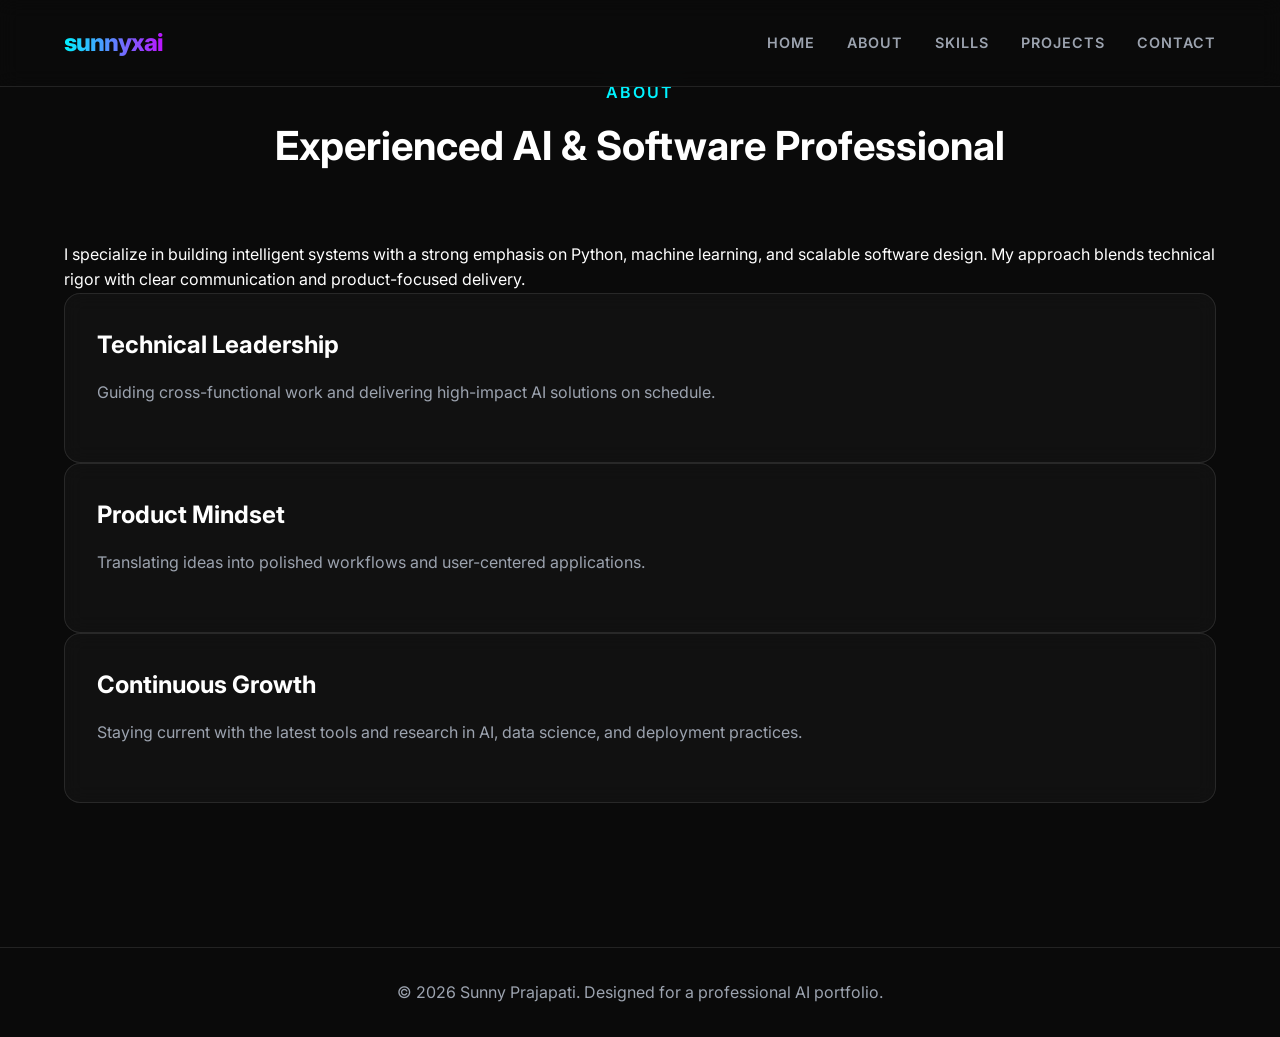
==== about.html @ 100609a6 "Add files via upload" ====
<!DOCTYPE html>
<html lang="en">
<head>
  <meta charset="UTF-8">
  <meta name="viewport" content="width=device-width, initial-scale=1.0">
  <title>About — Sunny Prajapati</title>
  <link rel="stylesheet" href="style.css">
</head>
<body>
  <header>
    <nav class="navbar">
      <div class="brand">sunnyxai</div>
      <ul class="nav-links">
        <li><a href="index.html">Home</a></li>
        <li><a href="about.html">About</a></li>
        <li><a href="skills.html">Skills</a></li>
        <li><a href="projects.html">Projects</a></li>
        <li><a href="contact.html">Contact</a></li>
      </ul>
    </nav>
  </header>
  <main>
    <section class="section section-light">
      <div class="section-header">
        <span>About</span>
        <h2>Experienced AI &amp; Software Professional</h2>
      </div>
      <p>I specialize in building intelligent systems with a strong emphasis on Python, machine learning, and scalable software design. My approach blends technical rigor with clear communication and product-focused delivery.</p>
      <div class="feature-grid">
        <div class="skill-card">
          <h3>Technical Leadership</h3>
          <p>Guiding cross-functional work and delivering high-impact AI solutions on schedule.</p>
        </div>
        <div class="skill-card">
          <h3>Product Mindset</h3>
          <p>Translating ideas into polished workflows and user-centered applications.</p>
        </div>
        <div class="skill-card">
          <h3>Continuous Growth</h3>
          <p>Staying current with the latest tools and research in AI, data science, and deployment practices.</p>
        </div>
      </div>
    </section>
  </main>
  <footer>
    <p>© 2026 Sunny Prajapati. Designed for a professional AI portfolio.</p>
  </footer>
</body>
</html>
---- style.css ----
/* style.css */
@import url('https://fonts.googleapis.com/css2?family=Inter:wght@300;400;600;800&display=swap');

:root {
  --bg-dark: #0a0a0a;
  --text-main: #ffffff;
  --text-muted: #9ca3af;
  --neon-blue: #00f3ff;
  --neon-purple: #bc13fe;
  --glass-bg: rgba(255, 255, 255, 0.03);
  --glass-border: rgba(255, 255, 255, 0.1);
}

* {
  margin: 0;
  padding: 0;
  box-sizing: border-box;
  font-family: 'Inter', sans-serif;
}

body {
  background-color: var(--bg-dark);
  color: var(--text-main);
  line-height: 1.6;
  overflow-x: hidden;
}

/* --- Navbar --- */
.navbar {
  position: fixed;
  top: 0;
  width: 100%;
  display: flex;
  justify-content: space-between;
  align-items: center;
  padding: 1.5rem 5%;
  background: rgba(10, 10, 10, 0.8);
  backdrop-filter: blur(10px);
  border-bottom: 1px solid var(--glass-border);
  z-index: 1000;
}

.brand {
  font-size: 1.5rem;
  font-weight: 800;
  letter-spacing: -1px;
  background: linear-gradient(90deg, var(--neon-blue), var(--neon-purple));
  -webkit-background-clip: text;
  -webkit-text-fill-color: transparent;
}

.nav-links {
  list-style: none;
  display: flex;
  gap: 2rem;
}

.nav-links a {
  text-decoration: none;
  color: var(--text-muted);
  font-weight: 600;
  font-size: 0.9rem;
  text-transform: uppercase;
  letter-spacing: 1px;
  transition: color 0.3s ease;
}

.nav-links a:hover {
  color: var(--neon-blue);
}

/* --- Hero Section --- */
.hero {
  min-height: 100vh;
  display: flex;
  align-items: center;
  justify-content: space-between;
  padding: 0 5%;
  background: radial-gradient(circle at top right, rgba(188, 19, 254, 0.1), transparent 40%);
}

.hero-copy {
  flex: 1;
  max-width: 600px;
}

.eyebrow {
  color: var(--neon-blue);
  font-weight: 600;
  text-transform: uppercase;
  letter-spacing: 2px;
  margin-bottom: 1rem;
}

.hero h1 {
  font-size: 4.5rem;
  font-weight: 800;
  line-height: 1.1;
  margin-bottom: 1.5rem;
}

.hero-text {
  color: var(--text-muted);
  font-size: 1.2rem;
  margin-bottom: 1rem;
}

.hero-tagline {
  font-size: 1.2rem;
  font-weight: 600;
  color: var(--neon-purple);
  margin-bottom: 2.5rem;
  min-height: 30px; /* Prevents layout shift during typing */
}

.hero-actions {
  display: flex;
  gap: 1rem;
}

.button {
  display: inline-block;
  padding: 0.8rem 2rem;
  border-radius: 50px;
  text-decoration: none;
  font-weight: 600;
  transition: all 0.3s ease;
}

.button:not(.button-secondary) {
  background-color: var(--neon-blue);
  color: #000;
  box-shadow: 0 0 15px rgba(0, 243, 255, 0.3);
}

.button:not(.button-secondary):hover {
  box-shadow: 0 0 25px rgba(0, 243, 255, 0.6);
  transform: translateY(-2px);
}

.button-secondary {
  border: 1px solid var(--neon-purple);
  color: var(--neon-purple);
  background: transparent;
}

.button-secondary:hover {
  background: var(--neon-purple);
  color: #fff;
  transform: translateY(-2px);
}

.hero-visual {
  flex: 1;
  display: flex;
  justify-content: center;
}

.profile-img {
  width: 350px;
  height: 350px;
  border-radius: 50%;
  object-fit: cover;
  border: 2px solid var(--glass-border);
  box-shadow: 0 0 30px rgba(188, 19, 254, 0.2);
}

/* --- Sections --- */
.section {
  padding: 5rem 5%;
}

.section-header {
  text-align: center;
  margin-bottom: 4rem;
}

.section-header span {
  color: var(--neon-blue);
  font-weight: 600;
  text-transform: uppercase;
  letter-spacing: 2px;
}

.section-header h2 {
  font-size: 2.5rem;
  margin-top: 0.5rem;
}

/* --- Grid & Cards --- */
.skill-grid {
  display: grid;
  grid-template-columns: repeat(auto-fit, minmax(250px, 1fr));
  gap: 2rem;
}

.skill-card {
  background: var(--glass-bg);
  border: 1px solid var(--glass-border);
  border-radius: 16px;
  padding: 2rem;
  backdrop-filter: blur(10px);
  transition: all 0.4s ease;
  display: flex;
  flex-direction: column;
  align-items: flex-start;
}

.skill-card:hover {
  transform: translateY(-10px);
  border-color: var(--neon-blue);
  box-shadow: 0 10px 30px rgba(0, 243, 255, 0.1);
}

.skill-card h3 {
  font-size: 1.5rem;
  margin-bottom: 1rem;
  color: #fff;
}

.skill-card p {
  color: var(--text-muted);
  margin-bottom: 1.5rem;
  flex-grow: 1;
}

/* --- Footer --- */
footer {
  text-align: center;
  padding: 2rem;
  color: var(--text-muted);
  border-top: 1px solid var(--glass-border);
  margin-top: 4rem;
}

/* --- Responsive --- */
@media (max-width: 768px) {
  .hero {
    flex-direction: column;
    text-align: center;
    padding-top: 8rem;
  }
  
  .hero h1 {
    font-size: 3rem;
  }
  
  .hero-actions {
    justify-content: center;
  }
  
  .hero-visual {
    margin-top: 3rem;
  }
  
  .profile-img {
    width: 250px;
    height: 250px;
  }
  
  .nav-links {
    display: none; /* Add a hamburger menu later for mobile */
  }
}
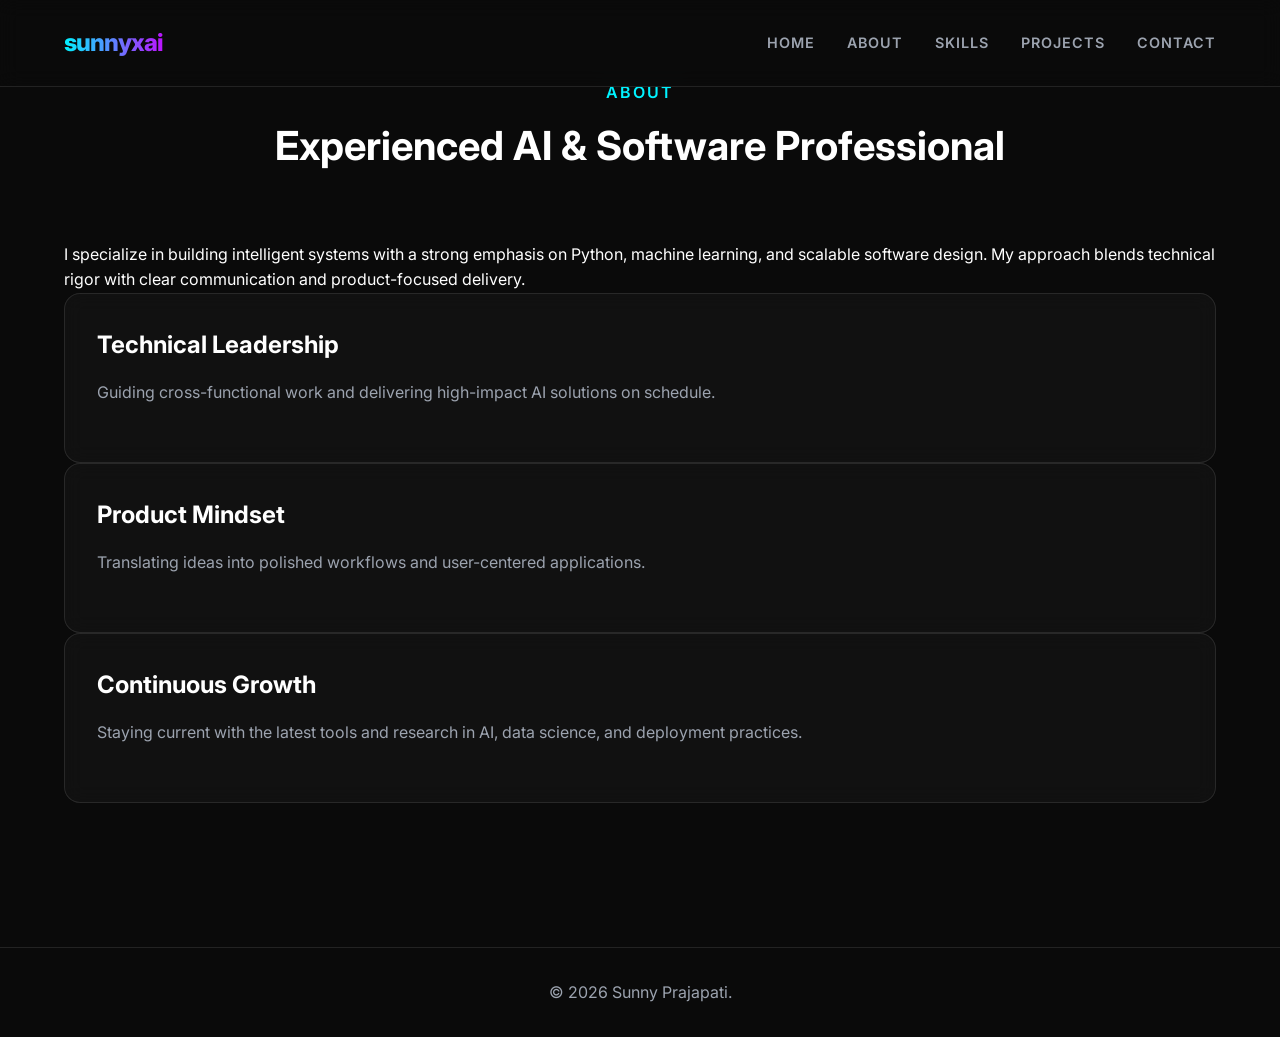
==== commit 67ab403e: "Update about.html" ====
--- a/about.html
+++ b/about.html
@@ -43,7 +43,7 @@
     </section>
   </main>
   <footer>
-    <p>© 2026 Sunny Prajapati. Designed for a professional AI portfolio.</p>
+    <p>© 2026 Sunny Prajapati.</p>
   </footer>
 </body>
 </html>
--- a/style.css
+++ b/style.css
@@ -261,4 +261,128 @@
   .nav-links {
     display: none; /* Add a hamburger menu later for mobile */
   }
-}+}
+/* ================= CONTACT PAGE ================= */
+
+.contact-grid {
+  display: flex;
+  gap: 1.5rem;
+  margin: 2rem 0;
+  flex-wrap: wrap;
+}
+
+.contact-card {
+  flex: 1;
+  min-width: 220px;
+  padding: 1.5rem;
+  border-radius: 14px;
+  text-decoration: none;
+  color: var(--text-main);
+  background: var(--glass-bg);
+  border: 1px solid var(--glass-border);
+  backdrop-filter: blur(10px);
+  transition: 0.3s;
+}
+
+.contact-card:hover {
+  transform: translateY(-5px);
+  border-color: var(--neon-purple);
+  box-shadow: 0 0 20px rgba(188, 19, 254, 0.2);
+}
+
+/* ================= CONTACT FORM ================= */
+
+.contact-form {
+  margin-top: 2rem;
+  display: flex;
+  flex-direction: column;
+  gap: 1rem;
+}
+
+.contact-form input,
+.contact-form textarea {
+  padding: 0.9rem 1rem;
+  border-radius: 10px;
+  border: 1px solid var(--glass-border);
+  background: rgba(255,255,255,0.02);
+  color: white;
+  outline: none;
+  transition: 0.3s;
+}
+
+.contact-form input:focus,
+.contact-form textarea:focus {
+  border-color: var(--neon-blue);
+  box-shadow: 0 0 10px rgba(0,243,255,0.2);
+}
+
+.contact-form button {
+  padding: 0.9rem;
+  border-radius: 50px;
+  border: none;
+  background: var(--neon-blue);
+  color: black;
+  font-weight: 600;
+  cursor: pointer;
+  transition: 0.3s;
+}
+
+.contact-form button:hover {
+  box-shadow: 0 0 20px rgba(0,243,255,0.5);
+  transform: translateY(-2px);
+}
+
+/* ================= PROJECT CARDS ================= */
+
+.project-card {
+  background: var(--glass-bg);
+  border: 1px solid var(--glass-border);
+  border-radius: 16px;
+  padding: 1.5rem;
+  transition: 0.4s;
+}
+
+.project-card:hover {
+  transform: translateY(-10px) scale(1.02);
+  border-color: var(--neon-blue);
+  box-shadow: 0 10px 30px rgba(0,243,255,0.2);
+}
+
+.project-card h3 {
+  margin-bottom: 0.5rem;
+}
+
+.project-card p {
+  color: var(--text-muted);
+  margin-bottom: 1rem;
+}
+
+.project-card a {
+  color: var(--neon-blue);
+  text-decoration: none;
+  font-weight: 600;
+}
+
+/* ================= ANIMATIONS ================= */
+
+.fade-in {
+  animation: fadeIn 1s ease forwards;
+  opacity: 0;
+}
+
+@keyframes fadeIn {
+  to {
+    opacity: 1;
+  }
+}
+
+/* ================= SCROLLBAR ================= */
+
+::-webkit-scrollbar {
+  width: 8px;
+}
+
+::-webkit-scrollbar-thumb {
+  background: linear-gradient(var(--neon-blue), var(--neon-purple));
+  border-radius: 10px;
+}
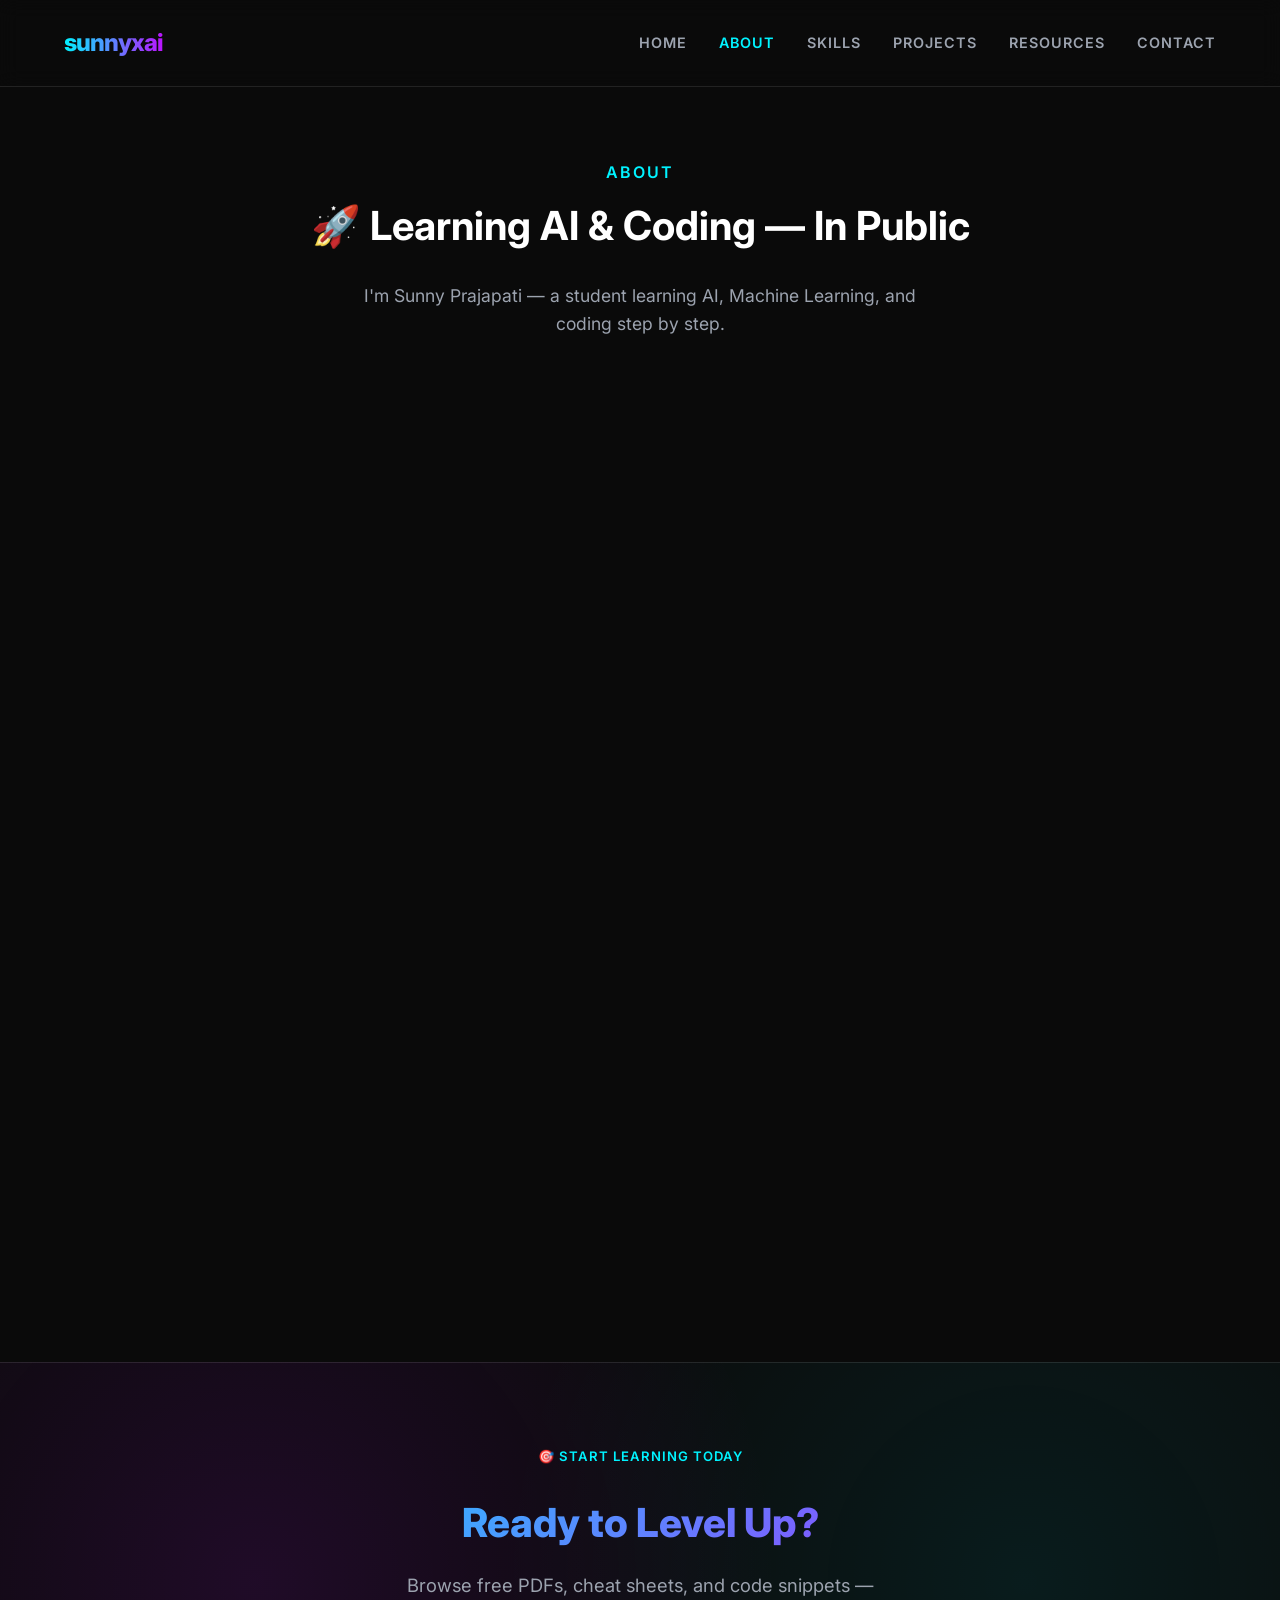
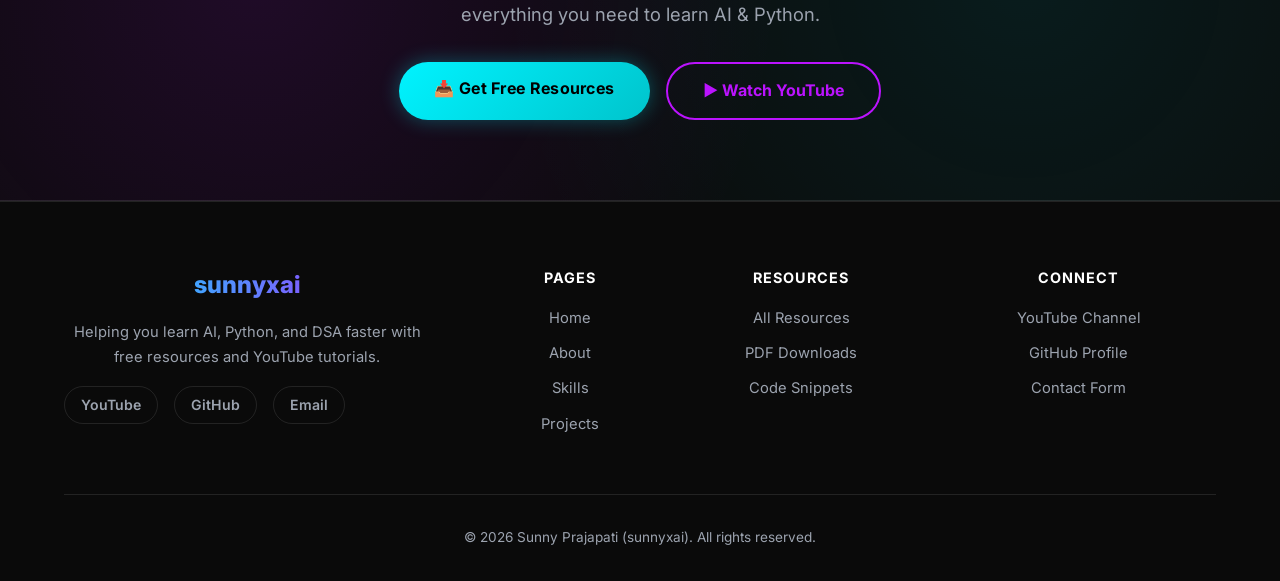
==== commit 40b970f0: "Update about.html" ====
--- a/about.html
+++ b/about.html
@@ -3,47 +3,141 @@
 <head>
   <meta charset="UTF-8">
   <meta name="viewport" content="width=device-width, initial-scale=1.0">
-  <title>About — Sunny Prajapati</title>
+
+  <!-- SEO -->
+  <title>About — sunnyxai | I Help You Learn AI & Python Faster</title>
+  <meta name="description" content="Learn why Sunny Prajapati creates free AI, Python, and DSA content. Audience-focused education through YouTube tutorials and open-source resources.">
+  <meta name="author" content="Sunny Prajapati">
+
   <link rel="stylesheet" href="style.css">
 </head>
 <body>
+
+  <!-- ================= NAVBAR ================= -->
   <header>
     <nav class="navbar">
       <div class="brand">sunnyxai</div>
       <ul class="nav-links">
         <li><a href="index.html">Home</a></li>
-        <li><a href="about.html">About</a></li>
+        <li><a href="about.html" class="active">About</a></li>
         <li><a href="skills.html">Skills</a></li>
         <li><a href="projects.html">Projects</a></li>
+        <li><a href="resources.html">Resources</a></li>
         <li><a href="contact.html">Contact</a></li>
       </ul>
     </nav>
   </header>
+
   <main>
+    <!-- ================= HERO SECTION ================= -->
     <section class="section section-light">
       <div class="section-header">
         <span>About</span>
-        <h2>Experienced AI &amp; Software Professional</h2>
+        <h2>🚀 Learning AI & Coding — In Public</h2>
       </div>
-      <p>I specialize in building intelligent systems with a strong emphasis on Python, machine learning, and scalable software design. My approach blends technical rigor with clear communication and product-focused delivery.</p>
-      <div class="feature-grid">
-        <div class="skill-card">
-          <h3>Technical Leadership</h3>
-          <p>Guiding cross-functional work and delivering high-impact AI solutions on schedule.</p>
+
+      <p class="section-description">I'm Sunny Prajapati — a student learning AI, Machine Learning, and coding step by step.</p>
+
+      <div class="skill-grid">
+        <div class="skill-card card-hover reveal">
+          <h3>🤷 Not an Expert</h3>
+          <p>I'm not an expert. I'm figuring things out, making mistakes, and improving every day. And that's exactly why this works.</p>
         </div>
-        <div class="skill-card">
-          <h3>Product Mindset</h3>
-          <p>Translating ideas into polished workflows and user-centered applications.</p>
+        <div class="skill-card card-hover reveal">
+          <h3>📝 Learning in Public</h3>
+          <p>Here, I share everything I learn — notes, resources, code, and real struggles. No gatekeeping, no fluff.</p>
         </div>
-        <div class="skill-card">
-          <h3>Continuous Growth</h3>
-          <p>Staying current with the latest tools and research in AI, data science, and deployment practices.</p>
+        <div class="skill-card card-hover reveal">
+          <h3>💡 You're Not Alone</h3>
+          <p>If you're confused or stuck, you're not alone. I've been there too — and I'm documenting the way out.</p>
+        </div>
+      </div>
+    </section>
+
+    <!-- ================= JOURNEY TIMELINE ================= -->
+    <section class="section reveal">
+      <div class="section-header">
+        <span>📈 Timeline</span>
+        <h2>My Journey</h2>
+      </div>
+      <div class="skill-grid">
+        <div class="skill-card card-hover">
+          <h3>Day 1</h3>
+          <p>Started Python — wrote my first "Hello, World!" and felt like a hacker. 🐍</p>
+        </div>
+        <div class="skill-card card-hover">
+          <h3>Day 30</h3>
+          <p>Built my first project — messy code, but it worked. That feeling was everything. 🛠️</p>
+        </div>
+        <div class="skill-card card-hover">
+          <h3>Day 100</h3>
+          <p>Learning Machine Learning — understanding data, models, and how AI actually works. 🧠</p>
+        </div>
+      </div>
+
+      <div style="text-align: center; margin-top: 3rem;">
+        <div class="cta-buttons">
+          <a class="btn-primary" href="resources.html">📥 Start Learning</a>
+          <a class="btn-secondary" href="https://www.youtube.com/@sunnyxaii" target="_blank">▶ Follow My Journey</a>
         </div>
       </div>
     </section>
   </main>
-  <footer>
-    <p>© 2026 Sunny Prajapati.</p>
+
+  <!-- ================= CTA BANNER ================= -->
+  <section class="cta-section">
+    <span class="cta-badge">🎯 START LEARNING TODAY</span>
+    <h2>Ready to Level Up?</h2>
+    <p>Browse free PDFs, cheat sheets, and code snippets — everything you need to learn AI & Python.</p>
+    <div class="cta-buttons">
+      <a class="btn-primary" href="resources.html">📥 Get Free Resources</a>
+      <a class="btn-secondary" href="https://www.youtube.com/@sunnyxaii" target="_blank">▶ Watch YouTube</a>
+    </div>
+  </section>
+
+  <!-- ================= RICH FOOTER ================= -->
+  <footer class="rich-footer">
+    <div class="footer-grid">
+      <div class="footer-col">
+        <div class="footer-brand">sunnyxai</div>
+        <p>Helping you learn AI, Python, and DSA faster with free resources and YouTube tutorials.</p>
+        <div class="footer-social">
+          <a href="https://www.youtube.com/@sunnyxaii" target="_blank">YouTube</a>
+          <a href="https://github.com/sunnyxai" target="_blank">GitHub</a>
+          <a href="mailto:24amtics387@gmail.com">Email</a>
+        </div>
+      </div>
+      <div class="footer-col">
+        <h4>Pages</h4>
+        <ul>
+          <li><a href="index.html">Home</a></li>
+          <li><a href="about.html">About</a></li>
+          <li><a href="skills.html">Skills</a></li>
+          <li><a href="projects.html">Projects</a></li>
+        </ul>
+      </div>
+      <div class="footer-col">
+        <h4>Resources</h4>
+        <ul>
+          <li><a href="resources.html">All Resources</a></li>
+          <li><a href="resources.html#resource-grid">PDF Downloads</a></li>
+          <li><a href="resources.html">Code Snippets</a></li>
+        </ul>
+      </div>
+      <div class="footer-col">
+        <h4>Connect</h4>
+        <ul>
+          <li><a href="https://www.youtube.com/@sunnyxaii" target="_blank">YouTube Channel</a></li>
+          <li><a href="https://github.com/sunnyxai" target="_blank">GitHub Profile</a></li>
+          <li><a href="contact.html">Contact Form</a></li>
+        </ul>
+      </div>
+    </div>
+    <div class="footer-bottom">
+      <p>&copy; 2026 Sunny Prajapati (sunnyxai). All rights reserved.</p>
+    </div>
   </footer>
+
+  <script src="script.js"></script>
 </body>
 </html>
--- a/style.css
+++ b/style.css
@@ -6,7 +6,7 @@
   --text-main: #ffffff;
   --text-muted: #9ca3af;
   --neon-blue: #00f3ff;
-  --neon-purple: #bc13fe;
+  --neon-purple: #bb13fe;
   --glass-bg: rgba(255, 255, 255, 0.03);
   --glass-border: rgba(255, 255, 255, 0.1);
 }
@@ -23,6 +23,7 @@
   color: var(--text-main);
   line-height: 1.6;
   overflow-x: hidden;
+  padding-top: 5rem; /* Clear the fixed navbar */
 }
 
 /* --- Navbar --- */
@@ -76,6 +77,7 @@
   align-items: center;
   justify-content: space-between;
   padding: 0 5%;
+  margin-top: -5rem; /* Negate body padding for full-bleed hero */
   background: radial-gradient(circle at top right, rgba(188, 19, 254, 0.1), transparent 40%);
 }
 
@@ -386,3 +388,794 @@
   background: linear-gradient(var(--neon-blue), var(--neon-purple));
   border-radius: 10px;
 }
+
+/* ================= RESOURCES PAGE ================= */
+
+/* --- Resources Hero --- */
+.resources-hero {
+  min-height: 50vh;
+  display: flex;
+  align-items: center;
+  justify-content: center;
+  text-align: center;
+  padding: 8rem 5% 3rem;
+  background:
+    radial-gradient(circle at 30% 20%, rgba(0, 243, 255, 0.08), transparent 50%),
+    radial-gradient(circle at 70% 80%, rgba(188, 19, 254, 0.08), transparent 50%);
+}
+
+.resources-hero-content {
+  max-width: 700px;
+}
+
+.resources-hero h1 {
+  font-size: 3.8rem;
+  font-weight: 800;
+  line-height: 1.1;
+  margin-bottom: 1rem;
+  background: linear-gradient(135deg, var(--neon-blue), var(--neon-purple));
+  -webkit-background-clip: text;
+  -webkit-text-fill-color: transparent;
+}
+
+/* --- Filter & Search Bar --- */
+.filter-bar {
+  display: flex;
+  justify-content: space-between;
+  align-items: center;
+  flex-wrap: wrap;
+  gap: 1rem;
+  margin-bottom: 3rem;
+}
+
+.filter-buttons {
+  display: flex;
+  gap: 0.6rem;
+  flex-wrap: wrap;
+}
+
+.filter-btn {
+  padding: 0.55rem 1.4rem;
+  border-radius: 50px;
+  border: 1px solid var(--glass-border);
+  background: var(--glass-bg);
+  color: var(--text-muted);
+  font-family: 'Inter', sans-serif;
+  font-weight: 600;
+  font-size: 0.85rem;
+  cursor: pointer;
+  transition: all 0.3s ease;
+  text-transform: uppercase;
+  letter-spacing: 0.5px;
+}
+
+.filter-btn:hover {
+  border-color: var(--neon-blue);
+  color: var(--neon-blue);
+}
+
+.filter-btn.active {
+  background: linear-gradient(135deg, var(--neon-blue), var(--neon-purple));
+  color: #000;
+  border-color: transparent;
+  box-shadow: 0 0 18px rgba(0, 243, 255, 0.25);
+}
+
+.search-wrapper {
+  flex-shrink: 0;
+}
+
+.search-input {
+  padding: 0.6rem 1.2rem;
+  border-radius: 50px;
+  border: 1px solid var(--glass-border);
+  background: var(--glass-bg);
+  color: var(--text-main);
+  font-family: 'Inter', sans-serif;
+  font-size: 0.9rem;
+  width: 240px;
+  outline: none;
+  transition: all 0.3s ease;
+}
+
+.search-input::placeholder {
+  color: var(--text-muted);
+}
+
+.search-input:focus {
+  border-color: var(--neon-blue);
+  box-shadow: 0 0 12px rgba(0, 243, 255, 0.15);
+  width: 280px;
+}
+
+/* --- Resource Cards Grid --- */
+.resource-grid {
+  display: grid;
+  grid-template-columns: repeat(auto-fill, minmax(300px, 1fr));
+  gap: 2rem;
+}
+
+.resource-card {
+  background: var(--glass-bg);
+  border: 1px solid var(--glass-border);
+  border-radius: 16px;
+  padding: 2rem;
+  backdrop-filter: blur(10px);
+  display: flex;
+  flex-direction: column;
+  transition: all 0.4s cubic-bezier(0.25, 0.46, 0.45, 0.94);
+  opacity: 1;
+  transform: translateY(0);
+}
+
+.resource-card.animated {
+  opacity: 0;
+  transform: translateY(30px);
+}
+
+.resource-card.visible {
+  opacity: 1;
+  transform: translateY(0);
+}
+
+.resource-card:hover {
+  transform: translateY(-8px);
+  border-color: var(--neon-blue);
+  box-shadow: 0 12px 40px rgba(0, 243, 255, 0.12);
+}
+
+.resource-card.hidden {
+  display: none;
+}
+
+.resource-icon {
+  font-size: 2.5rem;
+  margin-bottom: 1rem;
+  line-height: 1;
+}
+
+.resource-card h3 {
+  font-size: 1.3rem;
+  margin-bottom: 0.6rem;
+  color: #fff;
+}
+
+.resource-card p {
+  color: var(--text-muted);
+  font-size: 0.95rem;
+  margin-bottom: 1.2rem;
+  flex-grow: 1;
+}
+
+/* --- Tags --- */
+.resource-tags {
+  display: flex;
+  flex-wrap: wrap;
+  gap: 0.5rem;
+  margin-bottom: 1.4rem;
+}
+
+.resource-tag {
+  padding: 0.25rem 0.75rem;
+  border-radius: 50px;
+  font-size: 0.72rem;
+  font-weight: 600;
+  text-transform: uppercase;
+  letter-spacing: 0.5px;
+}
+
+.tag-video {
+  background: rgba(0, 243, 255, 0.12);
+  color: var(--neon-blue);
+  border: 1px solid rgba(0, 243, 255, 0.25);
+}
+
+.tag-beginner {
+  background: rgba(16, 185, 129, 0.12);
+  color: #10b981;
+  border: 1px solid rgba(16, 185, 129, 0.25);
+}
+
+.tag-advanced {
+  background: rgba(188, 19, 254, 0.12);
+  color: var(--neon-purple);
+  border: 1px solid rgba(188, 19, 254, 0.25);
+}
+
+/* --- Download Button --- */
+.download-btn {
+  display: inline-flex;
+  align-items: center;
+  gap: 0.5rem;
+  padding: 0.65rem 1.5rem;
+  border-radius: 50px;
+  text-decoration: none;
+  font-weight: 600;
+  font-size: 0.88rem;
+  background: linear-gradient(135deg, var(--neon-blue), #00c4cc);
+  color: #000;
+  transition: all 0.3s ease;
+  align-self: flex-start;
+  box-shadow: 0 0 12px rgba(0, 243, 255, 0.2);
+}
+
+.download-btn:hover {
+  box-shadow: 0 0 25px rgba(0, 243, 255, 0.45);
+  transform: translateY(-2px);
+}
+
+.download-btn span {
+  font-size: 1.1rem;
+  font-weight: 800;
+}
+
+/* --- Code Snippet Section --- */
+.snippet-section {
+  border-top: 1px solid var(--glass-border);
+}
+
+.snippet-card {
+  background: var(--glass-bg);
+  border: 1px solid var(--glass-border);
+  border-radius: 16px;
+  margin-bottom: 2rem;
+  overflow: hidden;
+  transition: all 0.4s ease;
+}
+
+.snippet-card:hover {
+  border-color: var(--neon-purple);
+  box-shadow: 0 8px 30px rgba(188, 19, 254, 0.1);
+}
+
+.snippet-header {
+  display: flex;
+  justify-content: space-between;
+  align-items: flex-start;
+  padding: 1.5rem 1.5rem 0;
+  gap: 1rem;
+}
+
+.snippet-header h3 {
+  font-size: 1.15rem;
+  color: #fff;
+  margin-bottom: 0.3rem;
+}
+
+.snippet-header p {
+  color: var(--text-muted);
+  font-size: 0.88rem;
+}
+
+/* --- Copy Button --- */
+.copy-btn {
+  padding: 0.45rem 1rem;
+  border-radius: 8px;
+  border: 1px solid var(--glass-border);
+  background: var(--glass-bg);
+  color: var(--text-muted);
+  font-family: 'Inter', sans-serif;
+  font-size: 0.8rem;
+  font-weight: 600;
+  cursor: pointer;
+  transition: all 0.3s ease;
+  white-space: nowrap;
+  flex-shrink: 0;
+}
+
+.copy-btn:hover {
+  border-color: var(--neon-blue);
+  color: var(--neon-blue);
+}
+
+.copy-btn.copied {
+  background: var(--neon-blue);
+  color: #000;
+  border-color: var(--neon-blue);
+}
+
+/* Prism overrides to match our theme */
+.snippet-card pre {
+  margin: 0;
+  border-radius: 0 0 16px 16px;
+}
+
+.snippet-card pre[class*="language-"] {
+  margin: 1rem 0 0;
+  background: rgba(0, 0, 0, 0.4);
+  border-radius: 0 0 16px 16px;
+  font-size: 0.88rem;
+}
+
+/* --- No Results Message --- */
+.no-results {
+  grid-column: 1 / -1;
+  text-align: center;
+  padding: 3rem;
+  color: var(--text-muted);
+  font-size: 1.1rem;
+}
+
+/* --- Resources Responsive --- */
+@media (max-width: 768px) {
+  .resources-hero h1 {
+    font-size: 2.5rem;
+  }
+
+  .filter-bar {
+    flex-direction: column;
+    align-items: stretch;
+  }
+
+  .search-input {
+    width: 100%;
+  }
+
+  .search-input:focus {
+    width: 100%;
+  }
+
+  .resource-grid {
+    grid-template-columns: 1fr;
+  }
+
+  .snippet-header {
+    flex-direction: column;
+  }
+
+  .copy-btn {
+    align-self: flex-end;
+  }
+}
+
+/* --- Active nav link style --- */
+.nav-links a.active {
+  color: var(--neon-blue);
+}
+
+/* ================= CONVERSION FUNNEL SYSTEM ================= */
+
+/* --- Smooth Scroll --- */
+html {
+  scroll-behavior: smooth;
+}
+
+/* --- Reusable Button Classes --- */
+.btn-primary {
+  display: inline-block;
+  padding: 0.9rem 2.2rem;
+  border-radius: 50px;
+  text-decoration: none;
+  font-weight: 700;
+  font-size: 1rem;
+  background: linear-gradient(135deg, var(--neon-blue), #00c4cc);
+  color: #000;
+  box-shadow: 0 0 20px rgba(0, 243, 255, 0.3);
+  transition: all 0.3s ease;
+  border: none;
+  cursor: pointer;
+  font-family: 'Inter', sans-serif;
+  letter-spacing: 0.3px;
+}
+
+.btn-primary:hover {
+  box-shadow: 0 0 35px rgba(0, 243, 255, 0.55);
+  transform: translateY(-3px);
+}
+
+.btn-secondary {
+  display: inline-block;
+  padding: 0.9rem 2.2rem;
+  border-radius: 50px;
+  text-decoration: none;
+  font-weight: 700;
+  font-size: 1rem;
+  background: transparent;
+  color: var(--neon-purple);
+  border: 2px solid var(--neon-purple);
+  transition: all 0.3s ease;
+  cursor: pointer;
+  font-family: 'Inter', sans-serif;
+}
+
+.btn-secondary:hover {
+  background: var(--neon-purple);
+  color: #fff;
+  transform: translateY(-3px);
+  box-shadow: 0 0 25px rgba(188, 19, 254, 0.4);
+}
+
+/* --- CTA Section (YouTube Banner) — Used on every page --- */
+.cta-section {
+  text-align: center;
+  padding: 5rem 5%;
+  background:
+    radial-gradient(circle at 20% 50%, rgba(188, 19, 254, 0.12), transparent 50%),
+    radial-gradient(circle at 80% 50%, rgba(0, 243, 255, 0.08), transparent 50%);
+  border-top: 1px solid var(--glass-border);
+  border-bottom: 1px solid var(--glass-border);
+}
+
+.cta-section h2 {
+  font-size: 2.5rem;
+  font-weight: 800;
+  margin-bottom: 1rem;
+  background: linear-gradient(135deg, var(--neon-blue), var(--neon-purple));
+  -webkit-background-clip: text;
+  -webkit-text-fill-color: transparent;
+}
+
+.cta-section p {
+  color: var(--text-muted);
+  font-size: 1.15rem;
+  max-width: 550px;
+  margin: 0 auto 2rem;
+}
+
+.cta-section .cta-buttons {
+  display: flex;
+  gap: 1rem;
+  justify-content: center;
+  flex-wrap: wrap;
+}
+
+.cta-badge {
+  display: inline-block;
+  font-size: 0.82rem;
+  font-weight: 600;
+  color: var(--neon-blue);
+  margin-bottom: 1.5rem;
+  letter-spacing: 1px;
+}
+
+/* --- Social Proof / Stats Bar --- */
+.stats-bar {
+  display: flex;
+  justify-content: center;
+  gap: 3rem;
+  padding: 3rem 5%;
+  flex-wrap: wrap;
+  border-bottom: 1px solid var(--glass-border);
+}
+
+.stat-item {
+  text-align: center;
+}
+
+.stat-number {
+  font-size: 2.5rem;
+  font-weight: 800;
+  background: linear-gradient(135deg, var(--neon-blue), var(--neon-purple));
+  -webkit-background-clip: text;
+  -webkit-text-fill-color: transparent;
+  display: block;
+}
+
+.stat-label {
+  color: var(--text-muted);
+  font-size: 0.88rem;
+  font-weight: 600;
+  text-transform: uppercase;
+  letter-spacing: 1px;
+  margin-top: 0.3rem;
+}
+
+/* --- Lead Magnet Section --- */
+.lead-magnet {
+  display: flex;
+  align-items: center;
+  gap: 4rem;
+  padding: 5rem 5%;
+  background:
+    radial-gradient(circle at 10% 30%, rgba(0, 243, 255, 0.06), transparent 40%);
+}
+
+.lead-magnet-copy {
+  flex: 1;
+  max-width: 550px;
+}
+
+.lead-magnet-copy .eyebrow {
+  font-size: 0.85rem;
+}
+
+.lead-magnet-copy h2 {
+  font-size: 2.5rem;
+  font-weight: 800;
+  margin-bottom: 1rem;
+}
+
+.lead-magnet-copy p {
+  color: var(--text-muted);
+  font-size: 1.05rem;
+  margin-bottom: 2rem;
+  line-height: 1.7;
+}
+
+.lead-magnet-visual {
+  flex: 1;
+  display: flex;
+  justify-content: center;
+}
+
+.lead-magnet-card {
+  background: var(--glass-bg);
+  border: 1px solid var(--glass-border);
+  border-radius: 20px;
+  padding: 2.5rem;
+  backdrop-filter: blur(10px);
+  text-align: center;
+  max-width: 340px;
+  transition: all 0.4s ease;
+}
+
+.lead-magnet-card:hover {
+  border-color: var(--neon-blue);
+  box-shadow: 0 10px 40px rgba(0, 243, 255, 0.12);
+  transform: translateY(-6px);
+}
+
+.lead-magnet-card .card-icon {
+  font-size: 3.5rem;
+  margin-bottom: 1.2rem;
+  display: block;
+}
+
+.lead-magnet-card h3 {
+  font-size: 1.3rem;
+  margin-bottom: 0.5rem;
+}
+
+.lead-magnet-card p {
+  color: var(--text-muted);
+  font-size: 0.9rem;
+  margin-bottom: 1.5rem;
+}
+
+.lead-magnet-checklist {
+  list-style: none;
+  text-align: left;
+  margin-bottom: 1.5rem;
+}
+
+.lead-magnet-checklist li {
+  color: var(--text-muted);
+  font-size: 0.9rem;
+  padding: 0.3rem 0;
+}
+
+.lead-magnet-checklist li::before {
+  content: "✓ ";
+  color: var(--neon-blue);
+  font-weight: 700;
+}
+
+/* --- YouTube Embed Section --- */
+.youtube-section {
+  text-align: center;
+  padding: 5rem 5%;
+  border-top: 1px solid var(--glass-border);
+}
+
+.youtube-section h2 {
+  font-size: 2.5rem;
+  font-weight: 800;
+  margin-bottom: 0.5rem;
+}
+
+.youtube-section > p {
+  color: var(--text-muted);
+  font-size: 1.05rem;
+  margin-bottom: 2.5rem;
+}
+
+.youtube-embed-wrapper {
+  max-width: 720px;
+  margin: 0 auto 2rem;
+  border-radius: 16px;
+  overflow: hidden;
+  border: 1px solid var(--glass-border);
+  box-shadow: 0 8px 30px rgba(0, 0, 0, 0.4);
+  aspect-ratio: 16 / 9;
+}
+
+.youtube-embed-wrapper iframe {
+  width: 100%;
+  height: 100%;
+  border: none;
+}
+
+/* --- Trust Badges Row --- */
+.trust-badges {
+  display: flex;
+  justify-content: center;
+  gap: 2rem;
+  flex-wrap: wrap;
+  margin-top: 1.5rem;
+  margin-bottom: 1rem;
+}
+
+.trust-badge {
+  display: flex;
+  align-items: center;
+  gap: 0.4rem;
+  color: var(--text-muted);
+  font-size: 0.88rem;
+  font-weight: 600;
+}
+
+.trust-badge span:first-child {
+  font-size: 1.1rem;
+}
+
+/* --- Rich Footer --- */
+.rich-footer {
+  border-top: 1px solid var(--glass-border);
+  padding: 4rem 5% 2rem;
+  margin-top: 0;
+}
+
+.footer-grid {
+  display: grid;
+  grid-template-columns: 2fr 1fr 1fr 1.5fr;
+  gap: 3rem;
+  margin-bottom: 3rem;
+}
+
+.footer-brand {
+  font-size: 1.5rem;
+  font-weight: 800;
+  background: linear-gradient(90deg, var(--neon-blue), var(--neon-purple));
+  -webkit-background-clip: text;
+  -webkit-text-fill-color: transparent;
+  margin-bottom: 1rem;
+}
+
+.footer-col p {
+  color: var(--text-muted);
+  font-size: 0.92rem;
+  line-height: 1.7;
+}
+
+.footer-col h4 {
+  font-size: 0.9rem;
+  font-weight: 700;
+  text-transform: uppercase;
+  letter-spacing: 1px;
+  margin-bottom: 1rem;
+  color: var(--text-main);
+}
+
+.footer-col ul {
+  list-style: none;
+}
+
+.footer-col ul li {
+  margin-bottom: 0.6rem;
+}
+
+.footer-col ul li a {
+  color: var(--text-muted);
+  text-decoration: none;
+  font-size: 0.92rem;
+  transition: color 0.3s ease;
+}
+
+.footer-col ul li a:hover {
+  color: var(--neon-blue);
+}
+
+.footer-social {
+  display: flex;
+  gap: 1rem;
+  margin-top: 1rem;
+}
+
+.footer-social a {
+  color: var(--text-muted);
+  text-decoration: none;
+  font-size: 0.88rem;
+  font-weight: 600;
+  padding: 0.4rem 1rem;
+  border-radius: 50px;
+  border: 1px solid var(--glass-border);
+  transition: all 0.3s ease;
+}
+
+.footer-social a:hover {
+  border-color: var(--neon-blue);
+  color: var(--neon-blue);
+}
+
+.footer-bottom {
+  text-align: center;
+  padding-top: 2rem;
+  border-top: 1px solid var(--glass-border);
+  color: var(--text-muted);
+  font-size: 0.85rem;
+}
+
+/* --- Scroll Reveal Animations --- */
+.reveal {
+  opacity: 0;
+  transform: translateY(30px);
+  transition: all 0.7s cubic-bezier(0.25, 0.46, 0.45, 0.94);
+}
+
+.reveal.revealed {
+  opacity: 1;
+  transform: translateY(0);
+}
+
+/* --- Card Hover Enhancement --- */
+.card-hover {
+  transition: all 0.4s cubic-bezier(0.25, 0.46, 0.45, 0.94);
+}
+
+.card-hover:hover {
+  transform: translateY(-8px);
+  border-color: var(--neon-blue);
+  box-shadow: 0 12px 40px rgba(0, 243, 255, 0.12);
+}
+
+/* --- Section Description --- */
+.section-description {
+  text-align: center;
+  color: var(--text-muted);
+  font-size: 1.1rem;
+  max-width: 600px;
+  margin: -2.5rem auto 3rem;
+}
+
+/* --- Tag: Popular/Hot --- */
+.tag-popular {
+  background: rgba(239, 68, 68, 0.12);
+  color: #ef4444;
+  border: 1px solid rgba(239, 68, 68, 0.25);
+}
+
+/* ================= CONVERSION FUNNEL RESPONSIVE ================= */
+
+@media (max-width: 768px) {
+  .stats-bar {
+    gap: 1.5rem;
+  }
+
+  .stat-number {
+    font-size: 1.8rem;
+  }
+
+  .lead-magnet {
+    flex-direction: column;
+    text-align: center;
+  }
+
+  .lead-magnet-copy h2 {
+    font-size: 2rem;
+  }
+
+  .lead-magnet-checklist {
+    text-align: center;
+  }
+
+  .cta-section h2 {
+    font-size: 1.8rem;
+  }
+
+  .youtube-section h2 {
+    font-size: 2rem;
+  }
+
+  .footer-grid {
+    grid-template-columns: 1fr;
+    gap: 2rem;
+  }
+
+  .footer-social {
+    justify-content: center;
+  }
+
+  .trust-badges {
+    gap: 1rem;
+  }
+}
